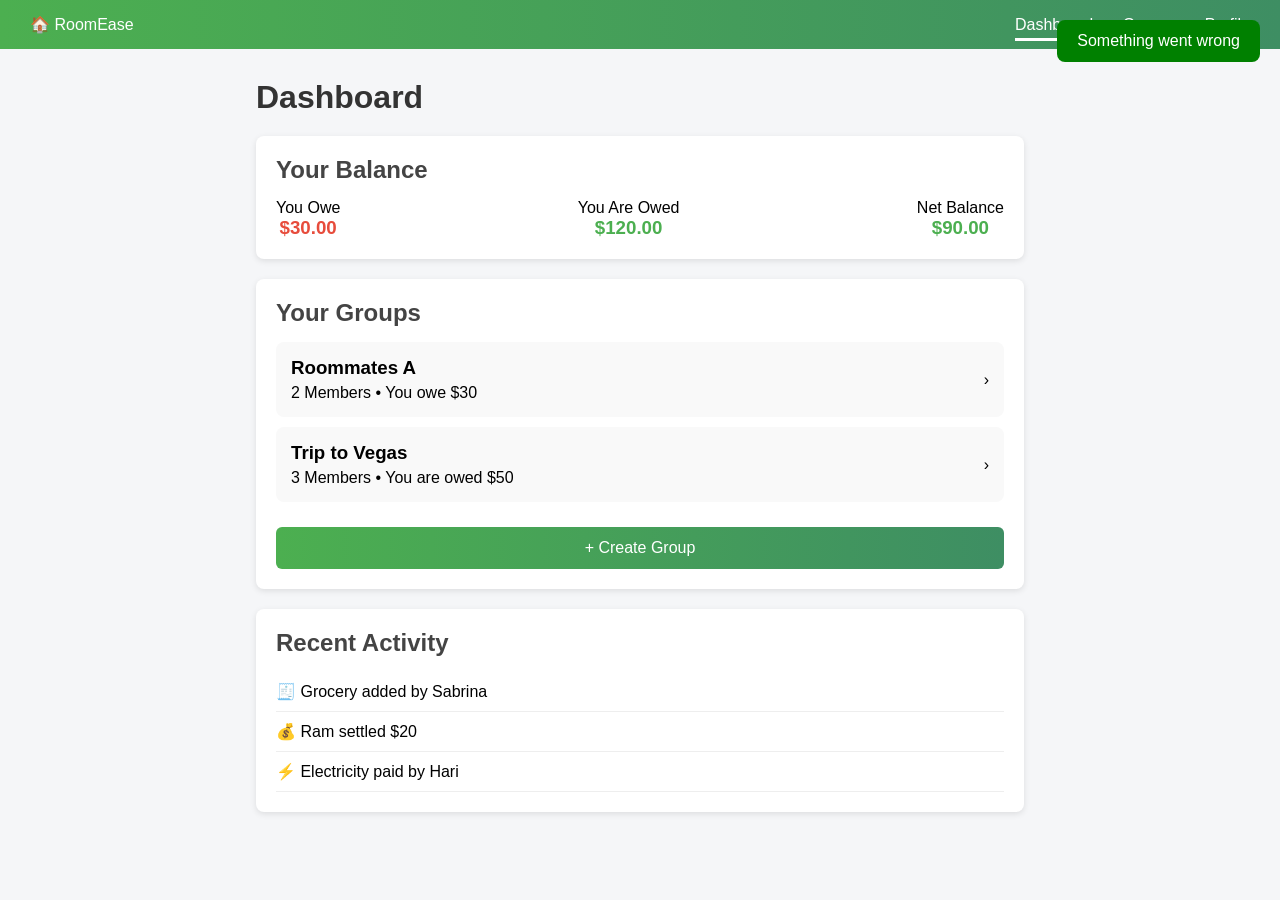
==== frontend/html/dashboard.html @ d54befde "group" ====
<!DOCTYPE html>
<html lang="en">
<head>
<meta charset="UTF-8">
<meta name="viewport" content="width=device-width, initial-scale=1.0">
<title>Dashboard - RoomEase</title>
<link rel="stylesheet" href="../css/dashboard.css">
<link rel="stylesheet" href="../css/group_popup.css">
</head>

<body>

<!-- NAVBAR -->
<header class="navbar">
    <div class="logo">
        🏠 RoomEase
    </div>

    <nav>
        <a href="#" class="active">Dashboard</a>
        <a href="http://127.0.0.1:5501/RoomEase/frontend/html/group.html">Groups</a>
        <a href="#">Profile</a>
    </nav>
</header>

<!-- MAIN CONTAINER -->
<div class="container">

    <h1>Dashboard</h1>

    <!-- BALANCE CARD -->
    <div class="card">
        <h2>Your Balance</h2>

        <div class="balance-grid">
            <div class="balance-item">
                <p>You Owe</p>
                <h3 class="negative">$30.00</h3>
            </div>

            <div class="balance-item">
                <p>You Are Owed</p>
                <h3 class="positive">$120.00</h3>
            </div>

            <div class="balance-item">
                <p>Net Balance</p>
                <h3 class="positive">$90.00</h3>
            </div>
        </div>
    </div>

    <!-- GROUPS -->
    <div class="card">
        <h2>Your Groups</h2>

        <div class="group">
            <div>
                <h3>Roommates A</h3>
                <p>2 Members • You owe $30</p>
            </div>
            <span>›</span>
        </div>

        <div class="group">
            <div>
                <h3>Trip to Vegas</h3>
                <p>3 Members • You are owed $50</p>
            </div>
            <span>›</span>
        </div>

        <button class="primary-btn" id="create-group">+ Create Group</button>
    </div>

    <!-- RECENT ACTIVITY -->
    <div class="card">
        <h2>Recent Activity</h2>

        <div class="activity">
            <p>🧾 Grocery added by Sabrina</p>
        </div>

        <div class="activity">
            <p>💰 Ram settled $20</p>
        </div>

        <div class="activity">
            <p>⚡ Electricity paid by Hari</p>
        </div>

    </div>

</div>

<!-- GROUP MODAL -->
<div id="groupModal" class="modal">

    <div class="modal-content">

        <div class="modal-header">
            <h2>🏠 Create RoomEase Group</h2>
            <span class="close-btn" id = "closeBtn">&times;</span>
        </div>

        <div class="modal-body">

            <label>Group Name</label>
            <input type="text" id ="group-name" placeholder="Roommates">

            <label>Currency</label>
            <input type="text" id = "currency-type" placeholder="NPR">

            <label>Invite Members</label>

            <div id="email-container">
                <div class="email-row">
                    <input type="email" class = "email-detail" placeholder="Enter email">
                    <button class="add-btn" id="addEmail">+</button>
                </div>
            </div>

            <button class="create-btn" id="create-group-btn">Create Group</button>

        </div>

    </div>

</div>

<script type= "module" src="../js/group.js"></script>

</body>
</html>
---- frontend/css/dashboard.css ----
* {
margin: 0;
padding: 0;
box-sizing: border-box;
font-family: Arial, Helvetica, sans-serif;
}

body {
background: #f5f6f8;
}

/* NAVBAR */

.navbar {
background: linear-gradient(90deg,#4CAF50,#3e8e63);
color: white;
padding: 15px 30px;
display: flex;
justify-content: space-between;
align-items: center;
}

.navbar nav a {
color: white;
text-decoration: none;
margin-left: 25px;
font-weight: 500;
}

.navbar nav a.active {
border-bottom: 3px solid white;
padding-bottom: 5px;
}

/* CONTAINER */

.container {
width: 60%;
margin: 30px auto;
}

h1 {
margin-bottom: 20px;
color: #333;
}

/* CARD */

.card {
background: white;
padding: 20px;
margin-bottom: 20px;
border-radius: 8px;
box-shadow: 0 2px 6px rgba(0,0,0,0.1);
}

.card h2 {
margin-bottom: 15px;
color: #444;
}

/* BALANCE */

.balance-grid {
display: flex;
justify-content: space-between;
}

.balance-item {
text-align: center;
}

.positive {
color: #4CAF50;
}

.negative {
color: #e74c3c;
}

/* GROUP */

.group {
display: flex;
justify-content: space-between;
align-items: center;
padding: 15px;
border-radius: 8px;
margin-bottom: 10px;
background: #f9f9f9;
cursor: pointer;
}

.group:hover {
background: #f1f1f1;
}

.group h3 {
margin-bottom: 5px;
}

/* BUTTON */

.primary-btn {
width: 100%;
padding: 12px;
background: linear-gradient(90deg,#4CAF50,#3e8e63);
border: none;
color: white;
border-radius: 6px;
margin-top: 15px;
cursor: pointer;
font-size: 16px;
}

.primary-btn:hover {
opacity: 0.9;
}

/* ACTIVITY */

.activity {
padding: 10px 0;
border-bottom: 1px solid #eee;
}
---- frontend/css/group_popup.css ----
/* MODAL BACKGROUND */

.modal {
    display: none;
    position: fixed;
    z-index: 1000;
    left: 0;
    top: 0;
    width: 100%;
    height: 100%;
    background: rgba(0,0,0,0.5);
}


/* MODAL BOX */

.modal-content {
    background: white;
    width: 400px;
    margin: 80px auto;
    padding: 20px;
    border-radius: 10px;
    box-shadow: 0 5px 15px rgba(0,0,0,0.2);
}


/* HEADER */

.modal-header {
    display: flex;
    justify-content: space-between;
    align-items: center;
    margin-bottom: 20px;
}

.close-btn {
    cursor: pointer;
    font-size: 22px;
}


/* BODY */

.modal-body label {
    display: block;
    margin-top: 10px;
    font-weight: 600;
}

.modal-body input {
    width: 100%;
    padding: 10px;
    margin-top: 5px;
    border: 1px solid #ddd;
    border-radius: 6px;
}


/* EMAIL ROW */

.email-row {
    display: flex;
    gap: 8px;
    margin-top: 10px;
}

.email-row input {
    flex: 1;
}


/* ADD BUTTON */

.add-btn {
    background: #6c63ff;
    color: white;
    border: none;
    padding: 10px 14px;
    border-radius: 6px;
    cursor: pointer;
}

.add-btn:hover {
    background: #574fd6;
}


/* CREATE BUTTON */

.create-btn {
    width: 100%;
    margin-top: 20px;
    padding: 12px;
    background: #6c63ff;
    color: white;
    border: none;
    border-radius: 6px;
    cursor: pointer;
}

.create-btn:hover {
    background: #574fd6;
}
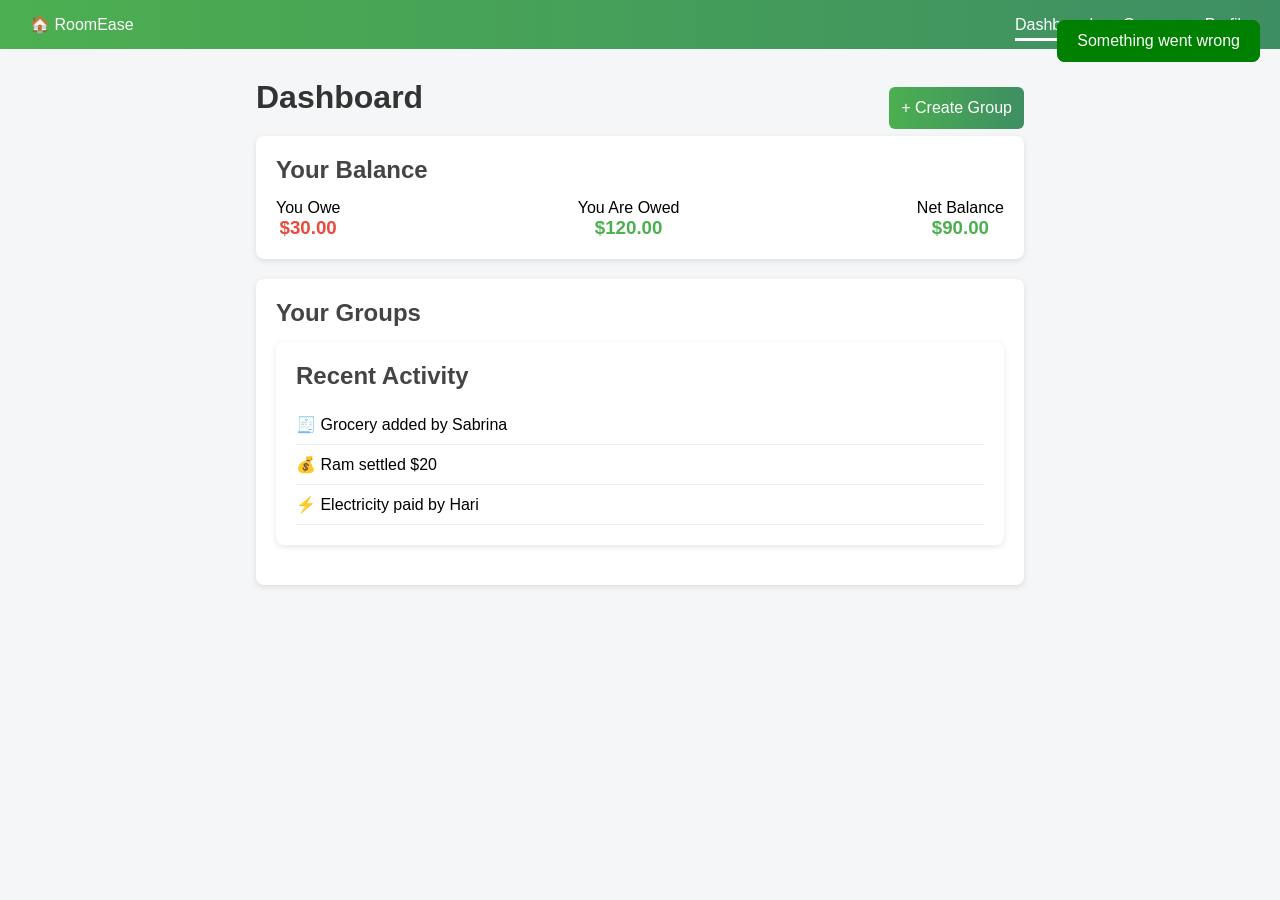
==== commit 20754507: "dashboard fixed" ====
--- a/frontend/html/dashboard.html
+++ b/frontend/html/dashboard.html
@@ -26,7 +26,11 @@
 <!-- MAIN CONTAINER -->
 <div class="container">
 
-    <h1>Dashboard</h1>
+    <div class = 'dashboard-header'>
+        <h1>Dashboard</h1>
+        <button class="primary-btn" id="create-group">+ Create Group</button>
+    </div>
+    
 
     <!-- BALANCE CARD -->
     <div class="card">
@@ -53,24 +57,8 @@
     <!-- GROUPS -->
     <div class="card">
         <h2>Your Groups</h2>
+        <div class="group" id="groupList">
 
-        <div class="group">
-            <div>
-                <h3>Roommates A</h3>
-                <p>2 Members • You owe $30</p>
-            </div>
-            <span>›</span>
-        </div>
-
-        <div class="group">
-            <div>
-                <h3>Trip to Vegas</h3>
-                <p>3 Members • You are owed $50</p>
-            </div>
-            <span>›</span>
-        </div>
-
-        <button class="primary-btn" id="create-group">+ Create Group</button>
     </div>
 
     <!-- RECENT ACTIVITY -->
@@ -93,42 +81,19 @@
 
 </div>
 
-<!-- GROUP MODAL -->
-<div id="groupModal" class="modal">
+<div id="modalContainer"></div>
 
-    <div class="modal-content">
+<script>
+async function loadModal() {
+    const res = await fetch('../html/group_modal.html');
+    const html = await res.text();
+    document.getElementById('modalContainer').innerHTML = html;
+}
 
-        <div class="modal-header">
-            <h2>🏠 Create RoomEase Group</h2>
-            <span class="close-btn" id = "closeBtn">&times;</span>
-        </div>
-
-        <div class="modal-body">
-
-            <label>Group Name</label>
-            <input type="text" id ="group-name" placeholder="Roommates">
-
-            <label>Currency</label>
-            <input type="text" id = "currency-type" placeholder="NPR">
-
-            <label>Invite Members</label>
-
-            <div id="email-container">
-                <div class="email-row">
-                    <input type="email" class = "email-detail" placeholder="Enter email">
-                    <button class="add-btn" id="addEmail">+</button>
-                </div>
-            </div>
-
-            <button class="create-btn" id="create-group-btn">Create Group</button>
-
-        </div>
-
-    </div>
-
-</div>
-
+loadModal();
+</script>
 <script type= "module" src="../js/group.js"></script>
+<script type= "module" src="../js/dashboard.js"></script>
 
 </body>
 </html>
--- a/frontend/css/dashboard.css
+++ b/frontend/css/dashboard.css
@@ -39,9 +39,28 @@
 margin: 30px auto;
 }
 
+.dashboard-header {
+    display: flex;
+    justify-content: space-between;
+    align-items: center;
+}
+
+.dashboard-header .primary-btn {
+    width: auto;
+    margin-top: 0; /* optional, removes extra top gap */
+}
+
 h1 {
 margin-bottom: 20px;
 color: #333;
+}
+
+#groupList {
+    display: flex;
+    flex-direction: column;  
+    gap: 10px;   
+    background: #f9f9f9;
+    cursor: pointer;            
 }
 
 /* CARD */
@@ -82,13 +101,11 @@
 
 .group {
 display: flex;
-justify-content: space-between;
-align-items: center;
-padding: 15px;
+flex-direction: column;   
+gap: 6px;
+align-items: left;
 border-radius: 8px;
-margin-bottom: 10px;
-background: #f9f9f9;
-cursor: pointer;
+
 }
 
 .group:hover {
--- a/frontend/css/group_popup.css
+++ b/frontend/css/group_popup.css
@@ -68,10 +68,15 @@
     flex: 1;
 }
 
+#email-box {
+    display: flex;
+    flex-direction: column;
+    gap: 10px;
+}
 
 /* ADD BUTTON */
 
-.add-btn {
+.addEmail {
     background: #6c63ff;
     color: white;
     border: none;
@@ -80,14 +85,14 @@
     cursor: pointer;
 }
 
-.add-btn:hover {
+.addEmail:hover {
     background: #574fd6;
 }
 
 
 /* CREATE BUTTON */
 
-.create-btn {
+.create-btn,.edits-btn {
     width: 100%;
     margin-top: 20px;
     padding: 12px;
